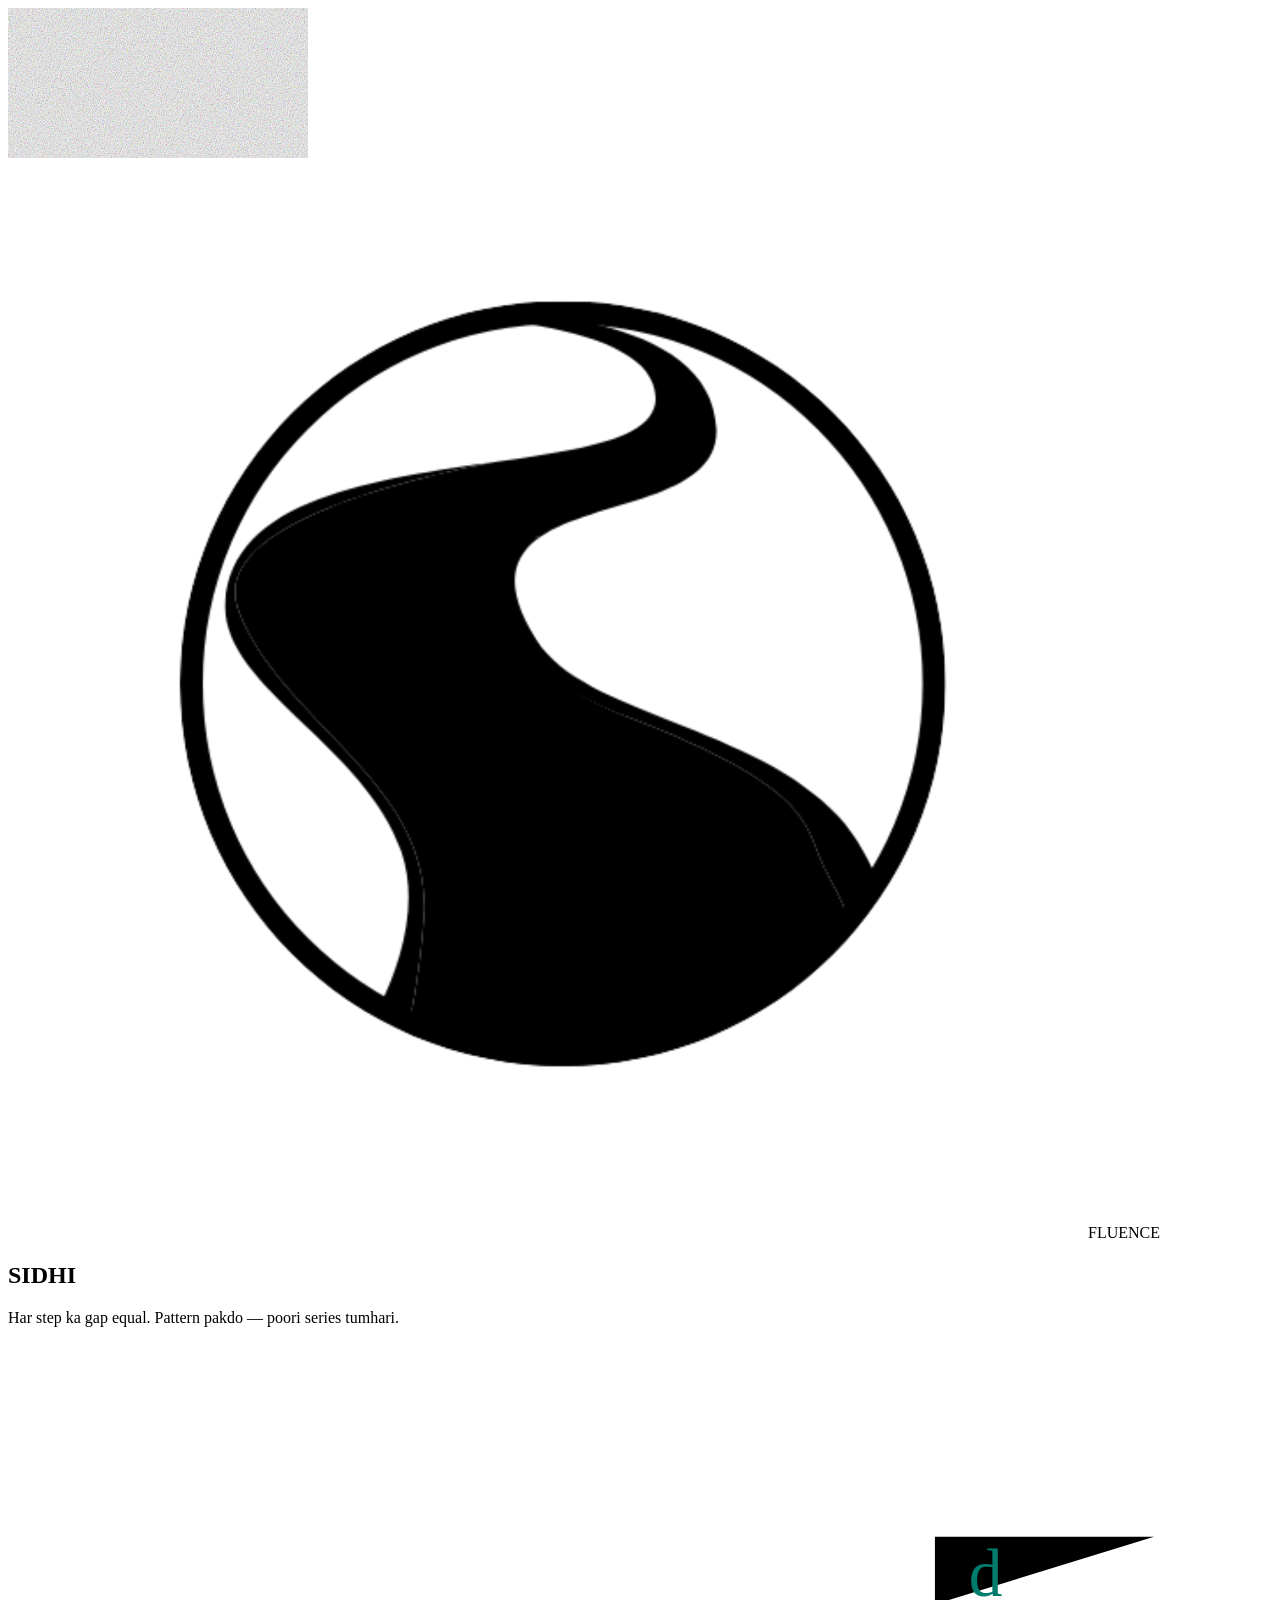
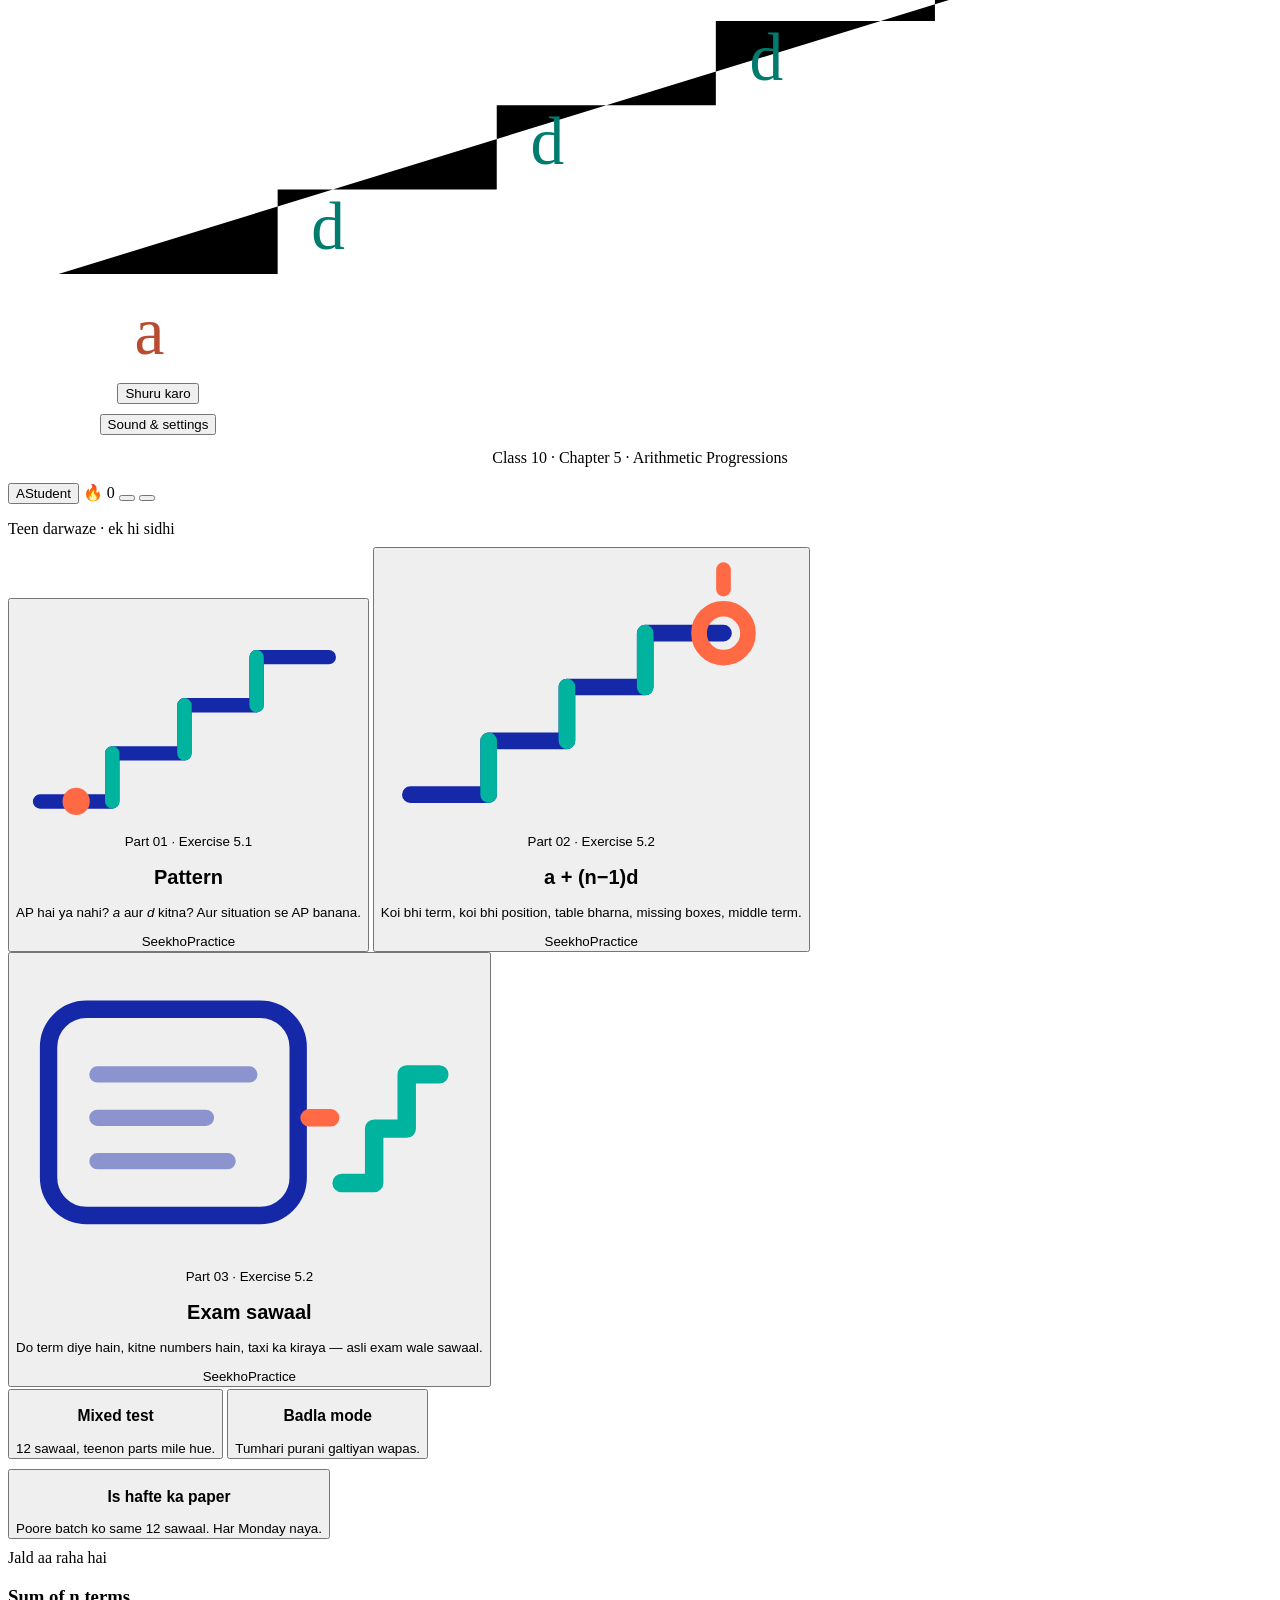
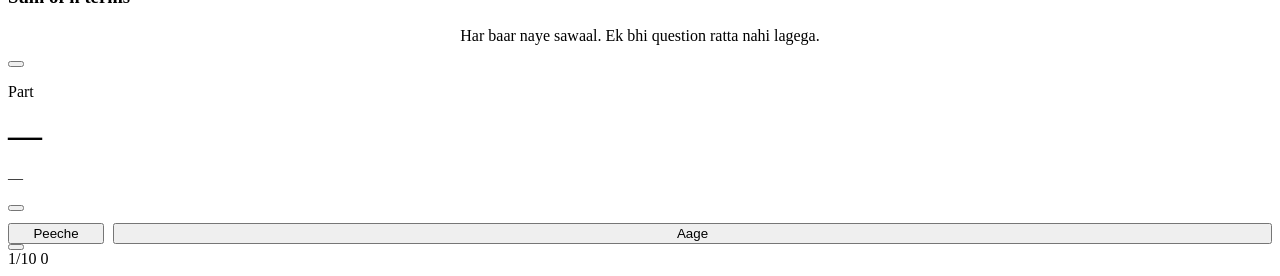
==== _p2.html @ 36ca005b "Sidhi — class 10 arithmetic progressions game Built from the 30-31 August class recordings and NCERT" ====
<body>

<div id="bloom" aria-hidden="true"></div>
<svg id="grain" aria-hidden="true"><filter id="gr"><feTurbulence type="fractalNoise" baseFrequency=".82" numOctaves="3"/></filter><rect width="100%" height="100%" filter="url(#gr)"/></svg>

<!-- ══════════ TITLE ══════════ -->
<section class="screen on" id="s-title">
  <div class="brandmark"><img src="fluence-logo.png" alt=""><span>FLUENCE</span></div>
  <h1 class="hero">SIDHI</h1>
  <p class="hero-sub">Har step ka gap equal. Pattern pakdo — poori series tumhari.</p>

  <svg id="sidhi" viewBox="0 0 300 152" aria-hidden="true">
    <path class="st-tread st-draw" style="--L:344"
          d="M12 126 H64 V106 H116 V86 H168 V66 H220 V46 H272"/>
    <path class="st-rise st-draw" style="--L:22;animation-delay:.30s" d="M64 126 V106"/>
    <path class="st-rise st-draw" style="--L:22;animation-delay:.42s" d="M116 106 V86"/>
    <path class="st-rise st-draw" style="--L:22;animation-delay:.54s" d="M168 86 V66"/>
    <path class="st-rise st-draw" style="--L:22;animation-delay:.66s" d="M220 66 V46"/>
    <path class="st-first st-draw" style="--L:54;animation-delay:.16s" d="M12 126 H64"/>
    <text class="st-lab" x="30" y="145" fill="#B84C32">a</text>
    <text class="st-lab" x="72" y="120" fill="#007C6E">d</text>
    <text class="st-lab" x="124" y="100" fill="#007C6E">d</text>
    <text class="st-lab" x="176" y="80" fill="#007C6E">d</text>
    <text class="st-lab" x="228" y="60" fill="#007C6E">d</text>
  </svg>

  <div id="titlecta" style="display:flex;flex-direction:column;align-items:center;gap:10px;width:100%;max-width:300px">
    <input class="namefield" id="nameIn" placeholder="Tumhara naam" maxlength="14" autocomplete="off" spellcheck="false" hidden>
    <button class="btn btn-primary w100" id="startBtn">Shuru karo</button>
    <button class="btn btn-quiet" id="titleSettings">Sound &amp; settings</button>
  </div>
  <p class="tiny" style="color:var(--ink-3);margin-top:14px;text-align:center">Class 10 · Chapter 5 · Arithmetic Progressions</p>
</section>

<!-- ══════════ MENU ══════════ -->
<section class="screen" id="s-menu">
  <div class="topbar">
    <button class="chip" id="profChip"><span class="dotname" id="profDot">A</span><span id="profName">Student</span></button>
    <span class="chip honey" id="streakChip" title="Daily streak">🔥 <span id="streakN">0</span></span>
    <span class="spacer"></span>
    <button class="iconbtn" id="recBtn" aria-label="Records"><svg viewBox="0 0 24 24"><path d="M4 20V10M10 20V4M16 20v-7M22 20H2"/></svg></button>
    <button class="iconbtn" id="setBtn" aria-label="Settings"><svg viewBox="0 0 24 24"><circle cx="12" cy="12" r="3"/><path d="M19.4 15a1.6 1.6 0 0 0 .3 1.8l.1.1a2 2 0 1 1-2.8 2.8l-.1-.1a1.6 1.6 0 0 0-2.7 1.1V21a2 2 0 1 1-4 0v-.1A1.6 1.6 0 0 0 7.9 19l-.1.1a2 2 0 1 1-2.8-2.8l.1-.1A1.6 1.6 0 0 0 4 13.6H4a2 2 0 1 1 0-4h.1A1.6 1.6 0 0 0 5.1 6.9L5 6.8a2 2 0 1 1 2.8-2.8l.1.1a1.6 1.6 0 0 0 1.8.3H10a1.6 1.6 0 0 0 1-1.5V3a2 2 0 1 1 4 0v.1a1.6 1.6 0 0 0 2.7 1.1l.1-.1a2 2 0 1 1 2.8 2.8l-.1.1a1.6 1.6 0 0 0-.3 1.8V9a1.6 1.6 0 0 0 1.5 1H21a2 2 0 1 1 0 4h-.1a1.6 1.6 0 0 0-1.5 1z"/></svg></button>
  </div>

  <p class="eyebrow" style="align-self:flex-start;margin-bottom:9px">Teen darwaze · ek hi sidhi</p>

  <button class="doorcard glass" id="doorPat">
    <svg class="doorart" viewBox="0 0 86 58" aria-hidden="true">
      <path d="M6 50h18v-12h18v-12h18V14h18" fill="none" stroke="#1428A8" stroke-width="3.6" stroke-linecap="round" stroke-linejoin="round"/>
      <path d="M24 50v-12M42 38v-12M60 26V14" stroke="#00B39F" stroke-width="3.6" stroke-linecap="round"/>
      <circle cx="15" cy="50" r="3.4" fill="#FF6A45"/>
    </svg>
    <span class="eyebrow">Part 01 · Exercise 5.1</span>
    <h2>Pattern</h2>
    <p>AP hai ya nahi? <i class="va">a</i> aur <i class="vd">d</i> kitna? Aur situation se AP banana.</p>
    <span class="meta"><span class="pill" id="pillPatL">Seekho</span><span class="pill" id="pillPatP">Practice</span></span>
  </button>

  <button class="doorcard glass" id="doorForm">
    <svg class="doorart" viewBox="0 0 86 58" aria-hidden="true">
      <path d="M6 50h16v-11h16V28h16V17h16" fill="none" stroke="#1428A8" stroke-width="3.4" stroke-linecap="round" stroke-linejoin="round"/>
      <path d="M22 50v-11M38 39V28M54 28V17" stroke="#00B39F" stroke-width="3.4" stroke-linecap="round"/>
      <circle cx="70" cy="17" r="5" fill="none" stroke="#FF6A45" stroke-width="3.2"/>
      <path d="M70 8v-4" stroke="#FF6A45" stroke-width="3" stroke-linecap="round"/>
    </svg>
    <span class="eyebrow">Part 02 · Exercise 5.2</span>
    <h2>a + (n−1)d</h2>
    <p>Koi bhi term, koi bhi position, table bharna, missing boxes, middle term.</p>
    <span class="meta"><span class="pill" id="pillFormL">Seekho</span><span class="pill" id="pillFormP">Practice</span></span>
  </button>

  <button class="doorcard glass" id="doorWord">
    <svg class="doorart" viewBox="0 0 86 58" aria-hidden="true">
      <rect x="6" y="10" width="46" height="38" rx="7" fill="none" stroke="#1428A8" stroke-width="3.2"/>
      <path d="M15 22h28M15 30h20M15 38h24" stroke="#1428A8" stroke-width="3" stroke-linecap="round" opacity=".45"/>
      <path d="M60 42h6V32h6V22h6" fill="none" stroke="#00B39F" stroke-width="3.4" stroke-linecap="round" stroke-linejoin="round"/>
      <path d="M54 30h4" stroke="#FF6A45" stroke-width="3.2" stroke-linecap="round"/>
    </svg>
    <span class="eyebrow">Part 03 · Exercise 5.2</span>
    <h2>Exam sawaal</h2>
    <p>Do term diye hain, kitne numbers hain, taxi ka kiraya — asli exam wale sawaal.</p>
    <span class="meta"><span class="pill" id="pillWordL">Seekho</span><span class="pill" id="pillWordP">Practice</span></span>
  </button>

  <div class="grid2" style="margin-top:2px">
    <button class="minicard glass" id="doorMixed">
      <h3>Mixed test</h3>
      <span class="tiny">12 sawaal, teenon parts mile hue.</span>
    </button>
    <button class="minicard glass" id="doorRevenge">
      <h3>Badla mode</h3>
      <span class="tiny">Tumhari purani galtiyan wapas.</span>
      <span class="badge" id="revN" hidden>0</span>
    </button>
  </div>
  <div class="grid2" style="margin-top:10px">
    <button class="minicard glass" id="doorWeekly" style="grid-column:span 2">
      <h3>Is hafte ka paper</h3>
      <span class="tiny">Poore batch ko same 12 sawaal. Har Monday naya. <b id="weeklyMeta"></b></span>
    </button>
  </div>
  <div class="grid2" style="margin-top:10px">
    <div class="minicard glass soon" style="grid-column:span 2">
      <span class="badge soonbadge">Jald aa raha hai</span>
      <h3>Sum of n terms</h3>
      <span class="tiny" id="soonFormula"></span>
      <span class="tiny" style="margin-top:5px" id="soonNote"></span>
    </div>
  </div>
  <p class="tiny" style="color:var(--ink-3);margin-top:16px;text-align:center">Har baar naye sawaal. Ek bhi question ratta nahi lagega.</p>
</section>

<!-- ══════════ HUB ══════════ -->
<section class="screen" id="s-hub">
  <div class="topbar">
    <button class="iconbtn" data-back="menu" aria-label="Back"><svg viewBox="0 0 24 24"><path d="M15 18l-6-6 6-6"/></svg></button>
    <span class="spacer"></span>
  </div>
  <p class="eyebrow" id="hubKicker" style="align-self:flex-start">Part</p>
  <h1 class="d" style="font-size:34px;letter-spacing:-.035em;margin:4px 0;align-self:flex-start" id="hubTitle">—</h1>
  <p style="font-size:15px;margin-bottom:18px;color:var(--ink-2);align-self:flex-start" id="hubBlurb">—</p>
  <div id="hubList" style="width:100%"></div>
</section>

<!-- ══════════ LESSON ══════════ -->
<section class="screen" id="s-lesson">
  <div class="topbar">
    <button class="iconbtn" id="lessonBack" aria-label="Back"><svg viewBox="0 0 24 24"><path d="M15 18l-6-6 6-6"/></svg></button>
    <span class="rail" id="lessonRail" style="flex:1;margin:0"></span>
  </div>
  <div class="lesson glass" id="lessonCard"></div>
  <div style="display:flex;gap:9px;margin-top:12px;width:100%">
    <button class="btn btn-ghost" id="lessonPrev" style="flex:0 0 96px">Peeche</button>
    <button class="btn btn-primary" id="lessonNext" style="flex:1">Aage</button>
  </div>
</section>

<!-- ══════════ PLAY ══════════ -->
<section class="screen" id="s-play">
  <div class="phead">
    <button class="iconbtn" id="playBack" aria-label="Back"><svg viewBox="0 0 24 24"><path d="M15 18l-6-6 6-6"/></svg></button>
    <div class="hud">
      <span class="hudnum" id="hudQ">1/10</span>
      <span class="hudnum pts" id="hudPts">0</span>
      <span class="hudnum" id="hudCombo" hidden style="color:var(--honey-text)"></span>
      <span class="spacer"></span>
      <span class="hudnum" id="hudTime" hidden style="color:var(--ink-2)">0:00</span>
    </div>
  </div>
  <div class="progress"><i id="hudBar" style="width:0%"></i></div>
  <div class="pbody" id="playBody"></div>
  <div class="pfoot" id="playFoot"></div>
</section>

<!-- ══════════ REPORT ══════════ -->
<section class="screen" id="s-report"><div id="reportBody" style="width:100%"></div></section>

<div id="toast" role="status" aria-live="polite"></div>
<div id="sheetHost"></div>

<script>
'use strict';
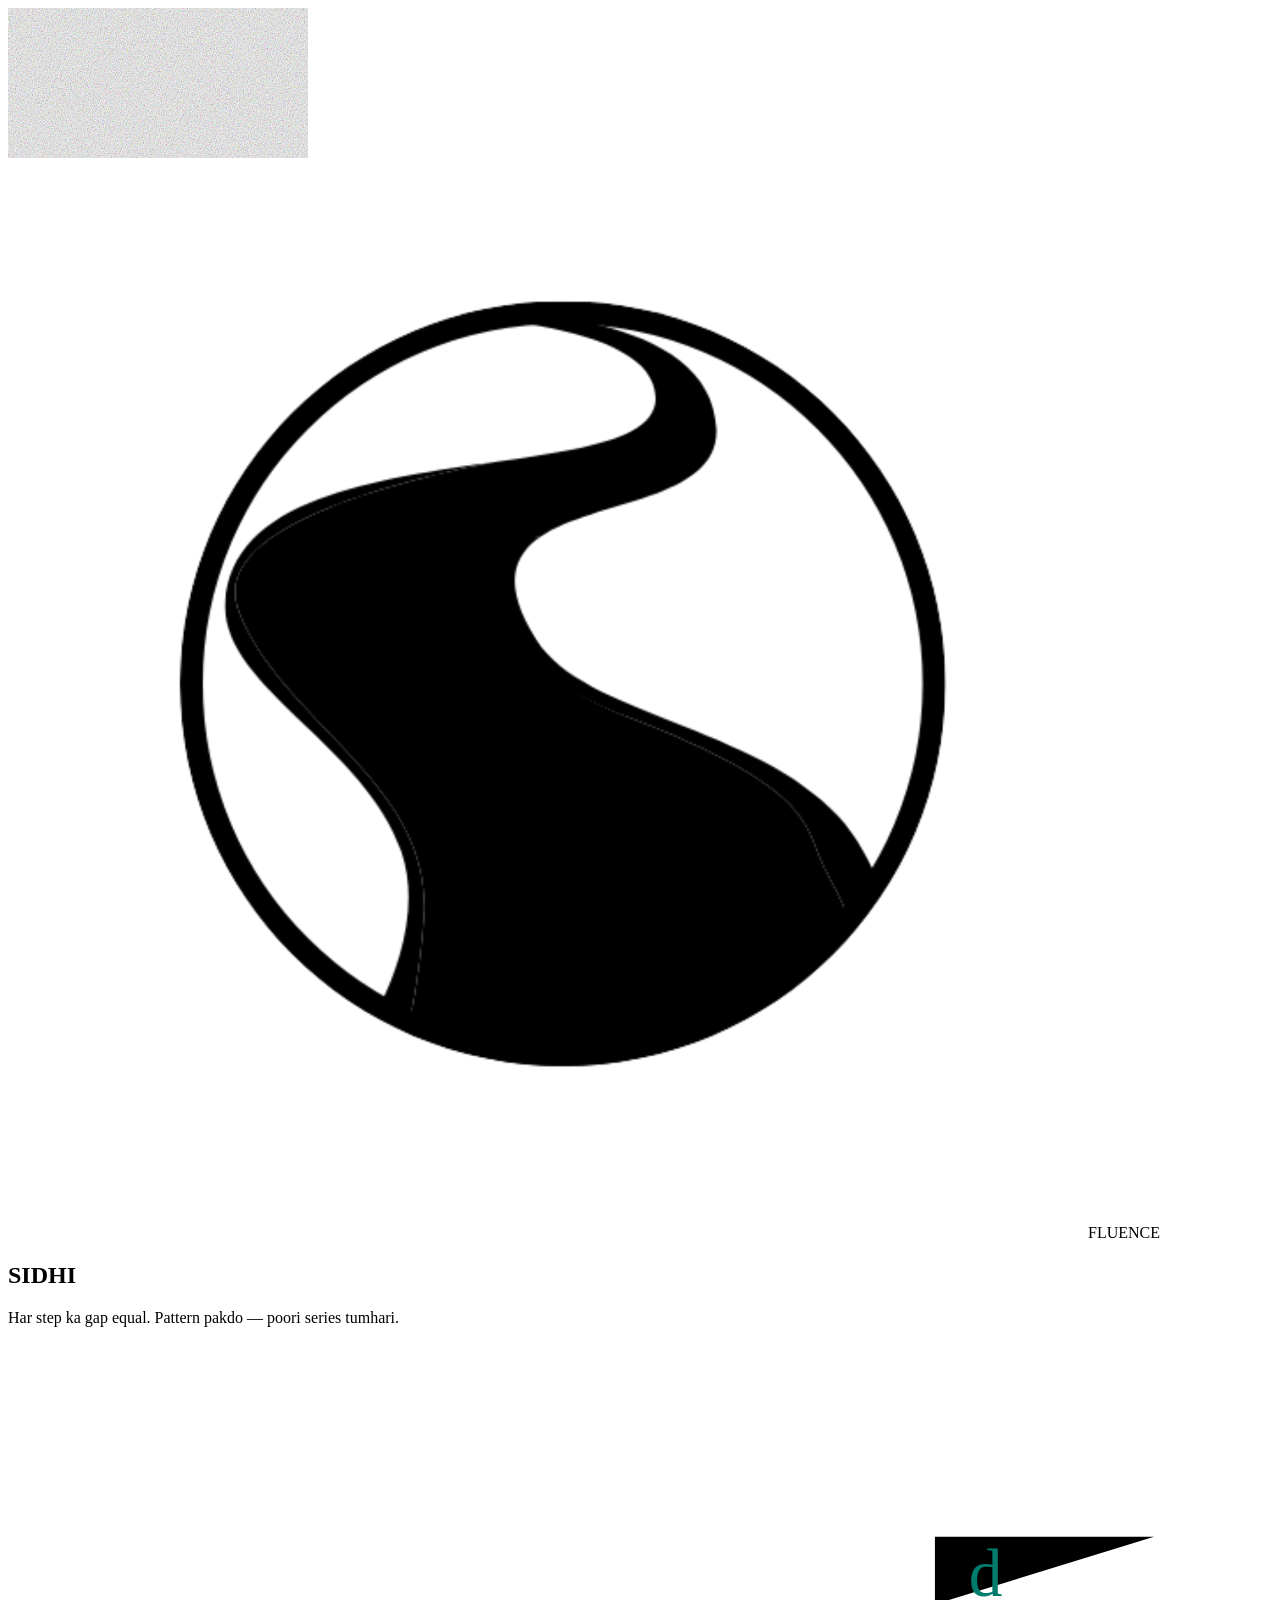
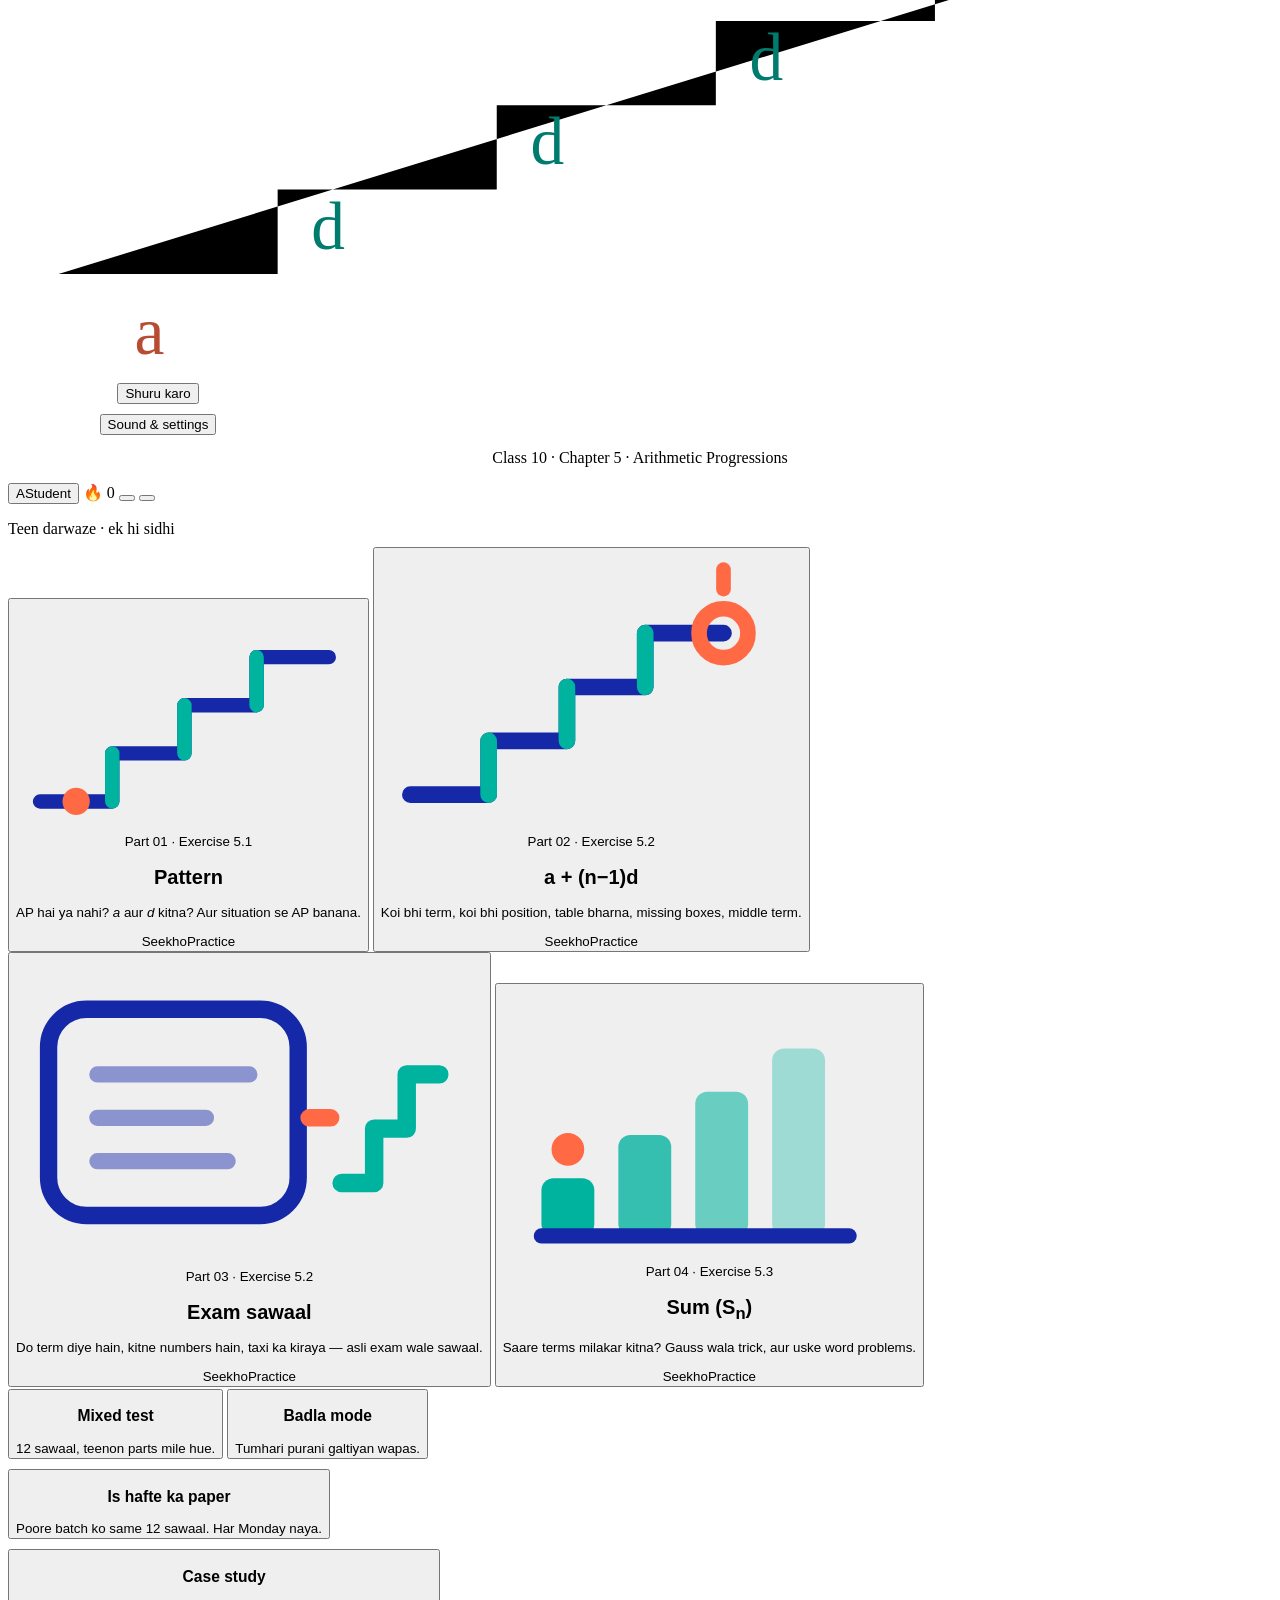
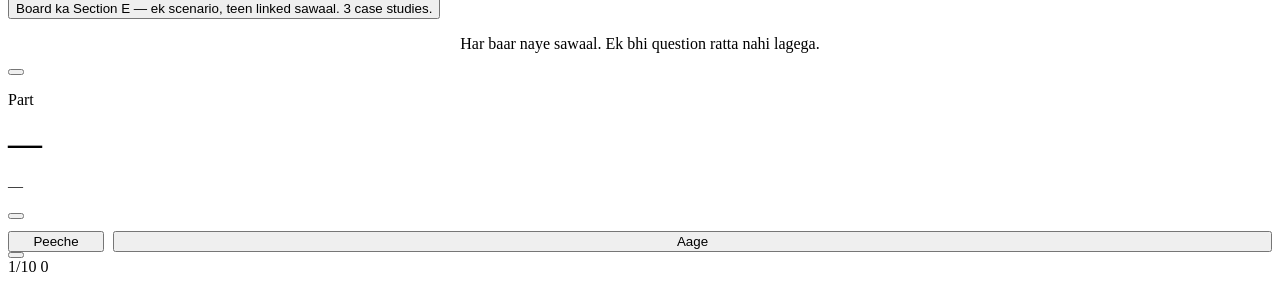
==== commit c6aeeb73: "Add the sum (Ex 5.3), case studies and figure patterns Sum of n terms is now a fourth door. Covers a" ====
--- a/_p2.html
+++ b/_p2.html
@@ -82,6 +82,21 @@
     <span class="meta"><span class="pill" id="pillWordL">Seekho</span><span class="pill" id="pillWordP">Practice</span></span>
   </button>
 
+  <button class="doorcard glass" id="doorSum">
+    <svg class="doorart" viewBox="0 0 86 58" aria-hidden="true">
+      <rect x="8"  y="40" width="11" height="12" rx="2.5" fill="#00B39F"/>
+      <rect x="24" y="31" width="11" height="21" rx="2.5" fill="#00B39F" opacity=".78"/>
+      <rect x="40" y="22" width="11" height="30" rx="2.5" fill="#00B39F" opacity=".56"/>
+      <rect x="56" y="13" width="11" height="39" rx="2.5" fill="#00B39F" opacity=".34"/>
+      <path d="M8 52h64" stroke="#1428A8" stroke-width="3.2" stroke-linecap="round"/>
+      <circle cx="13.5" cy="34" r="3.4" fill="#FF6A45"/>
+    </svg>
+    <span class="eyebrow">Part 04 · Exercise 5.3</span>
+    <h2>Sum (S<sub>n</sub>)</h2>
+    <p>Saare terms milakar kitna? Gauss wala trick, aur uske word problems.</p>
+    <span class="meta"><span class="pill" id="pillSumL">Seekho</span><span class="pill" id="pillSumP">Practice</span></span>
+  </button>
+
   <div class="grid2" style="margin-top:2px">
     <button class="minicard glass" id="doorMixed">
       <h3>Mixed test</h3>
@@ -100,12 +115,10 @@
     </button>
   </div>
   <div class="grid2" style="margin-top:10px">
-    <div class="minicard glass soon" style="grid-column:span 2">
-      <span class="badge soonbadge">Jald aa raha hai</span>
-      <h3>Sum of n terms</h3>
-      <span class="tiny" id="soonFormula"></span>
-      <span class="tiny" style="margin-top:5px" id="soonNote"></span>
-    </div>
+    <button class="minicard glass" id="doorCase" style="grid-column:span 2">
+      <h3>Case study</h3>
+      <span class="tiny">Board ka Section E — ek scenario, teen linked sawaal. 3 case studies.</span>
+    </button>
   </div>
   <p class="tiny" style="color:var(--ink-3);margin-top:16px;text-align:center">Har baar naye sawaal. Ek bhi question ratta nahi lagega.</p>
 </section>
